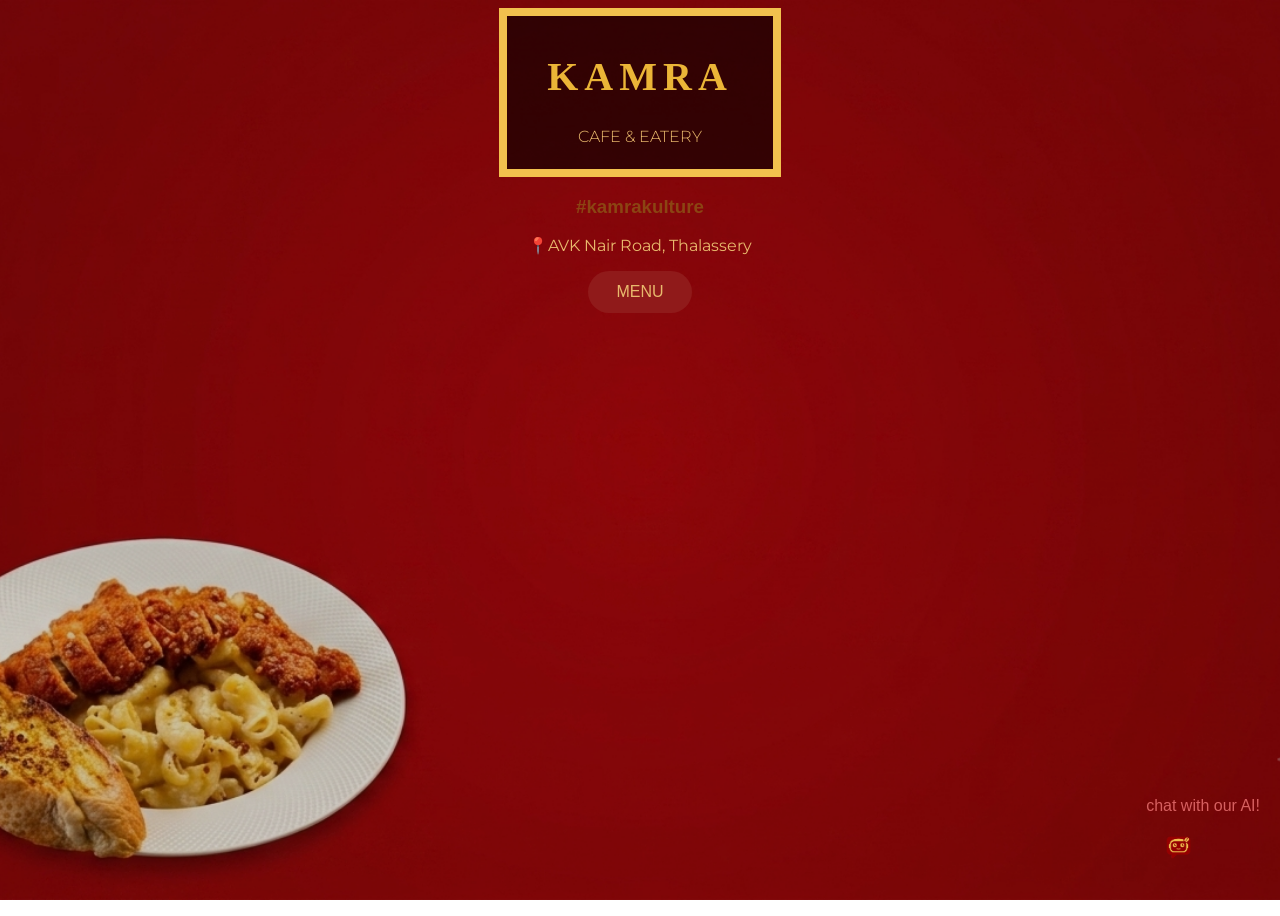
==== index.html @ 66cc155b "Initial KAMRA commit" ====
<!DOCTYPE html>
<head>
    <meta charset="UTF-8">
    <meta name="viewport" content="width=device-width, initial-scale=1.0">
    
    <link href="https://fonts.googleapis.com/css2?family=Anton&family=Montserrat:wght@400;500;600&display=swap" rel="stylesheet">
    <link rel="preconnect" href="https://fonts.googleapis.com">
    <link rel="preconnect" href="https://fonts.gstatic.com" crossorigin>
    <link rel="stylesheet" href="css/style.css">
    
    <title>
        KAMRA CAFE    
    </title>
</head>
<body>
    <div class="hero-text">
    <h1>
        KAMRA
    </h1>
    <h2>
        CAFE & EATERY
    </h2>
    </div>
    <h3>
        #kamrakulture
    </h3>
    <p>
       📍AVK Nair Road, Thalassery 
    </p>
    <div class="chat-widget">
    <div class = "text-box" id = "textbox"> chat with our AI! </div>
   
    <button class="chat-button" id="chatbutton">
        <img src="properties/chat3png.png" alt="Talk with us.">
    </button>
    
</div>

<button class="menu">
        MENU
    </button>
<script src="script.js"></script>
</body>
---- css/style.css ----
body {
    background-image: url("../properties/pastabg.png");
    background-size: cover;
    background-repeat: no-repeat;
    background-position: center;
    background-attachment: fixed;
    min-height: 100vh;
    color: #e8b96d;
    font-family: 'DM Sans', sans-serif;
    text-align: center;
}
@media (max-width: 600px) {
    body {
        background-position: left center;
        background-size: auto 100vh;
    }
}
body::before {
    content: "";
    position: fixed;
    inset: 0;
    background: rgba(0, 0, 0, 0.2);
    z-index: -1;
}


h1 {
    font-family: "Bebas Neue";
    font-size: 40px;
    font-weight: 700;
    letter-spacing: 6px;
    color: #ebb537;
}

h2 {
    font-family: "Montserrat" ;
    font-size: 16px;
    font-weight: 300;
}

h3 {
    color: #8b4513;
    font-family: 'Lucida Sans', 'Lucida Sans Regular', 'Lucida Grande', 'Lucida Sans Unicode', Geneva, Verdana, sans-serif;
}

p {
    font-family: "Montserrat" ;
}

.hero-text {
    display: inline-block;
    padding: 10px 40px;
    border: 8px solid #F2C14E;
    background: rgba(0, 0, 0, 0.6);
}

.chat-widget {
    position: fixed;
    right: 20px;
    bottom: 20px;
}

.chat-button {
    width: 65px;
    height: 65px;
    border: none;
    border-radius: 50%;
    background: transparent;
    display: flex;
    align-items: center;
    justify-content: center;
    padding: 0;
    cursor: pointer;
}

.chat-button img {
    width: 100%;
    height: 100%;
    object-fit: contain;
   
}

.text-box {
    color: #d66060;
    font-family: 'Franklin Gothic Medium', 'Arial Narrow', Arial, sans-serif;
}
.menu{
    border: none;
    border-radius: 50px;

    padding: 12px 28px;

    
    
    
    font-family: 'Franklin Gothic Medium', 'Arial Narrow', Arial, sans-serif;
    font-size: medium;
    background-color: #901a1a;
    color: #e8b96d;

}
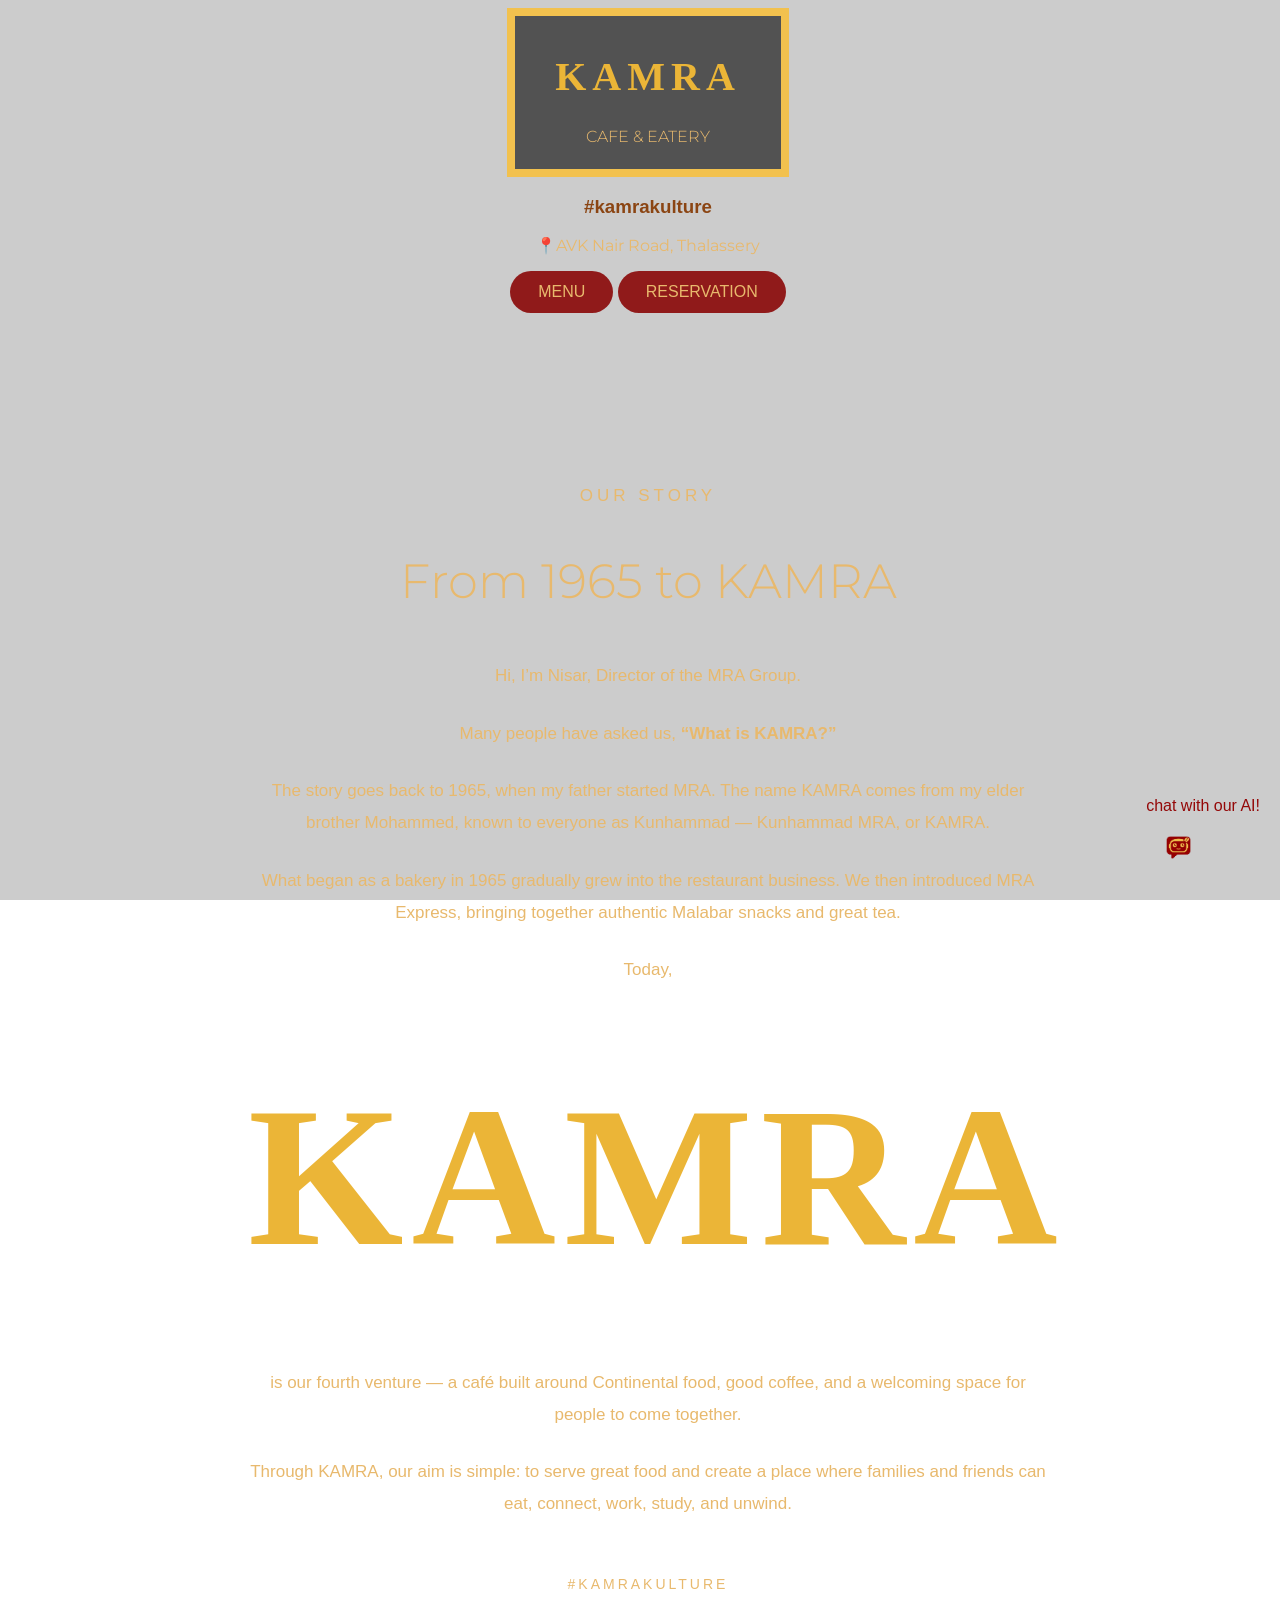
==== commit 0f752bbf: "initila" ====
--- a/index.html
+++ b/index.html
@@ -39,5 +39,52 @@
 <button class="menu">
         MENU
     </button>
+<button class="reservation" id="reserve">
+    RESERVATION
+</button>    
+
+<section class="our-story fade-in">
+    <div class="story-content" >
+
+        <p class="story-label ">OUR STORY</p>
+
+        <h2>From 1965 to KAMRA</h2>
+
+        <p>
+            Hi, I’m Nisar, Director of the MRA Group.
+        </p>
+
+        <p>
+            Many people have asked us, <strong>“What is KAMRA?”</strong>
+        </p>
+
+        <p>
+            The story goes back to 1965, when my father started MRA.
+            The name KAMRA comes from my elder brother Mohammed,
+            known to everyone as Kunhammad — Kunhammad MRA, or KAMRA.
+        </p>
+
+        <p>
+            What began as a bakery in 1965 gradually grew into the
+            restaurant business. We then introduced MRA Express,
+            bringing together authentic Malabar snacks and great tea.
+        </p>
+
+        <p>
+            Today, <span class="kamra1">KAMRA</span>  is our fourth venture — a café built around
+            Continental food, good coffee, and a welcoming space for
+            people to come together.
+        </p>
+
+        <p>
+            Through KAMRA, our aim is simple: to serve great food and
+            create a place where families and friends can eat, connect,
+            work, study, and unwind.
+        </p>
+
+        <span class="hashtag">#KAMRAKULTURE</span>
+
+    </div>
+</section>
 <script src="script.js"></script>
 </body>
--- a/css/style.css
+++ b/css/style.css
@@ -1,5 +1,5 @@
 body {
-    background-image: url("../properties/pastabg.png");
+    background-image: url("../properties/newbg.jpg");
     background-size: cover;
     background-repeat: no-repeat;
     background-position: center;
@@ -21,6 +21,7 @@
     inset: 0;
     background: rgba(0, 0, 0, 0.2);
     z-index: -1;
+    pointer-events: none;
 }
 
 
@@ -58,6 +59,8 @@
     position: fixed;
     right: 20px;
     bottom: 20px;
+    z-index: 9999;
+    user-select: none;
 }
 
 .chat-button {
@@ -71,17 +74,20 @@
     justify-content: center;
     padding: 0;
     cursor: pointer;
+    position: relative;
+    z-index: 10000;
 }
 
 .chat-button img {
     width: 100%;
     height: 100%;
     object-fit: contain;
-   
+    pointer-events: none;
+    user-select: none;
 }
 
 .text-box {
-    color: #d66060;
+    color: #940808;
     font-family: 'Franklin Gothic Medium', 'Arial Narrow', Arial, sans-serif;
 }
 .menu{
@@ -99,4 +105,199 @@
     color: #e8b96d;
 
 }
- +.reservation{
+    border: none;
+    border-radius: 50px;
+
+    padding: 12px 28px;
+
+    
+    
+    
+    font-family: 'Franklin Gothic Medium', 'Arial Narrow', Arial, sans-serif;
+    font-size: medium;
+    background-color: #901a1a;
+    color: #e8b96d;
+} 
+h4{
+    margin: left auto;
+    font-family: 'Franklin Gothic Medium', 'Arial Narrow', Arial, sans-serif;
+    
+
+}
+.our-story {
+    padding: 150px 20px;
+}
+
+.story-content {
+    max-width: 800px;
+    margin: 0 auto;
+    text-align: center;
+}
+
+.story-label {
+    font-size: 14px;
+    letter-spacing: 4px;
+    margin-bottom: 25px;
+}
+
+.story-content h2 {
+    font-size: 48px;
+    margin-bottom: 50px;
+}
+
+.story-content p {
+    font-size: 17px;
+    line-height: 1.9;
+    margin-bottom: 25px;
+    font-family: 'Lucida Sans', 'Lucida Sans Regular', 'Lucida Grande', 'Lucida Sans Unicode', Geneva, Verdana, sans-serif;
+}
+
+.hashtag {
+    display: inline-block;
+    margin-top: 30px;
+    letter-spacing: 3px;
+    font-size: 14px;
+}
+@media (max-width: 600px) {
+
+    .our-story {
+        padding: 100px 20px;
+    }
+
+    .story-content h2 {
+        font-size: 34px;
+    }
+
+    .story-content p {
+        font-size: 15px;
+        line-height: 1.8;
+    }
+
+}
+.kamra1{
+   
+    font-family: "Cormorant Garamond", serif;
+    color: #ebb537;
+    font-size: 200px;
+    font-weight: 600;
+    letter-spacing: 8px;
+    text-transform: uppercase;
+    max-width: 600px;
+    display: flex;
+}
+
+.fade-in {
+    opacity: 0;
+    transform: translateY(40px);
+    transition: opacity 1s ease, transform 1s ease;
+}
+
+.fade-in.show {
+    opacity: 1;
+    transform: translateY(0);
+}
+@media (max-width: 600px) {
+
+    body {
+        background-position: center top;
+        background-size: cover;
+        background-attachment: scroll;
+        overflow-x: hidden;
+    }
+
+    .hero-text {
+        width: calc(100% - 30px);
+        padding: 20px 10px;
+        border-width: 4px;
+        margin-top: 30px;
+    }
+
+    h1 {
+        font-size: 48px;
+        letter-spacing: 4px;
+        margin: 0;
+    }
+
+    h2 {
+        font-size: 14px;
+        margin: 5px 0;
+    }
+
+    h3 {
+        font-size: 14px;
+    }
+
+    body > p {
+        font-size: 13px;
+        padding: 0 15px;
+    }
+
+    .menu,
+    .reservation {
+        padding: 10px 20px;
+        font-size: 14px;
+        margin: 5px;
+    }
+
+    .chat-widget {
+        right: 15px;
+        bottom: 15px;
+    }
+
+    .chat-button {
+        width: 58px;
+        height: 58px;
+    }
+
+    .text-box {
+        font-size: 12px;
+    }
+
+    .our-story {
+        padding: 90px 20px;
+    }
+
+    .story-content {
+        width: 100%;
+        max-width: 100%;
+    }
+
+    .story-label {
+        font-size: 12px;
+        letter-spacing: 3px;
+    }
+
+    .story-content h2 {
+        font-size: 32px;
+        line-height: 1.2;
+        margin-bottom: 35px;
+    }
+
+    .story-content p {
+        font-size: 15px;
+        line-height: 1.7;
+        margin-bottom: 22px;
+    }
+
+    .kamra1 {
+        font-size: 22px;
+        letter-spacing: 2px;
+        display: inline;
+    }
+
+    .hashtag {
+        font-size: 12px;
+        letter-spacing: 2px;
+    }
+}
+html,
+body {
+    width: 100%;
+    max-width: 100%;
+    overflow-x: hidden;
+}
+
+* {
+    box-sizing: border-box;
+}
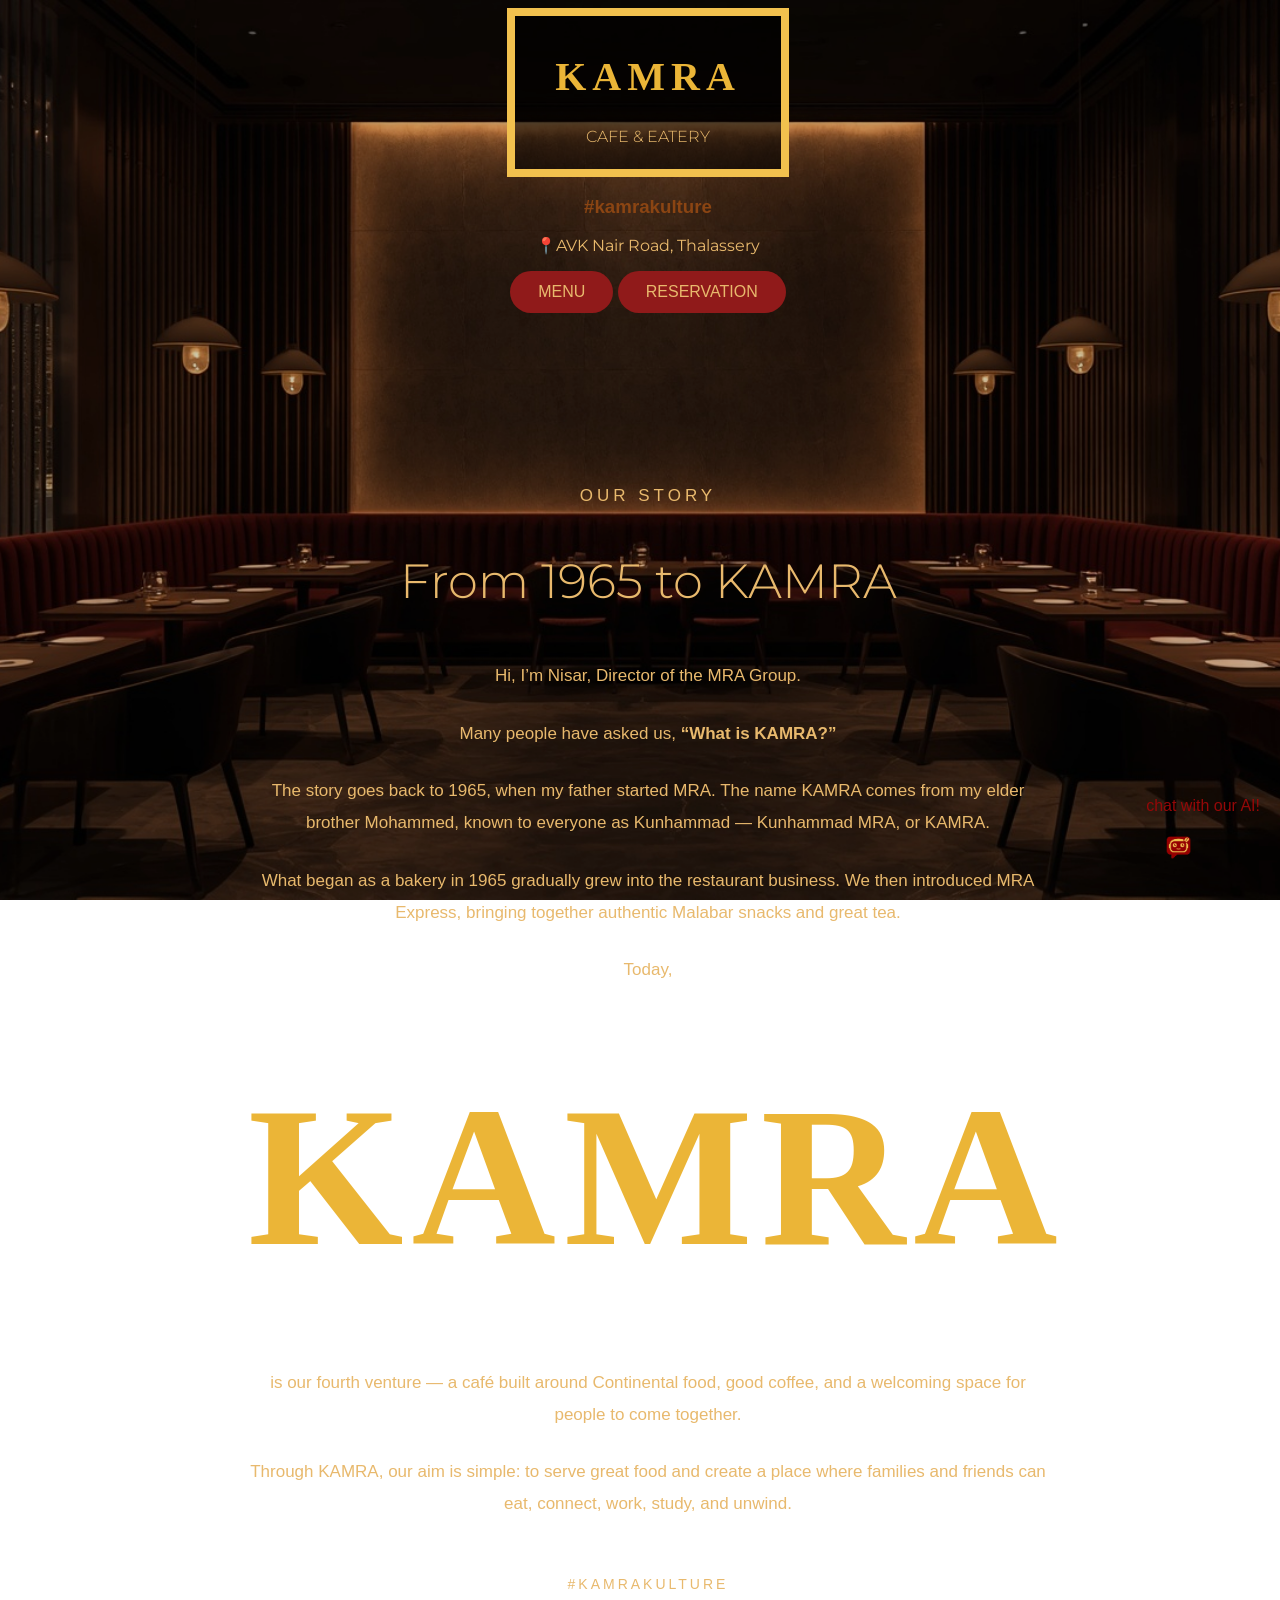
==== commit e6a10ccb: "initila" ====
--- a/index.html
+++ b/index.html
@@ -36,7 +36,7 @@
     
 </div>
 
-<button class="menu">
+<button class="menu" id="menu">
         MENU
     </button>
 <button class="reservation" id="reserve">
--- a/css/style.css
+++ b/css/style.css
@@ -300,4 +300,7 @@
 
 * {
     box-sizing: border-box;
-}+}
+
+    
+
